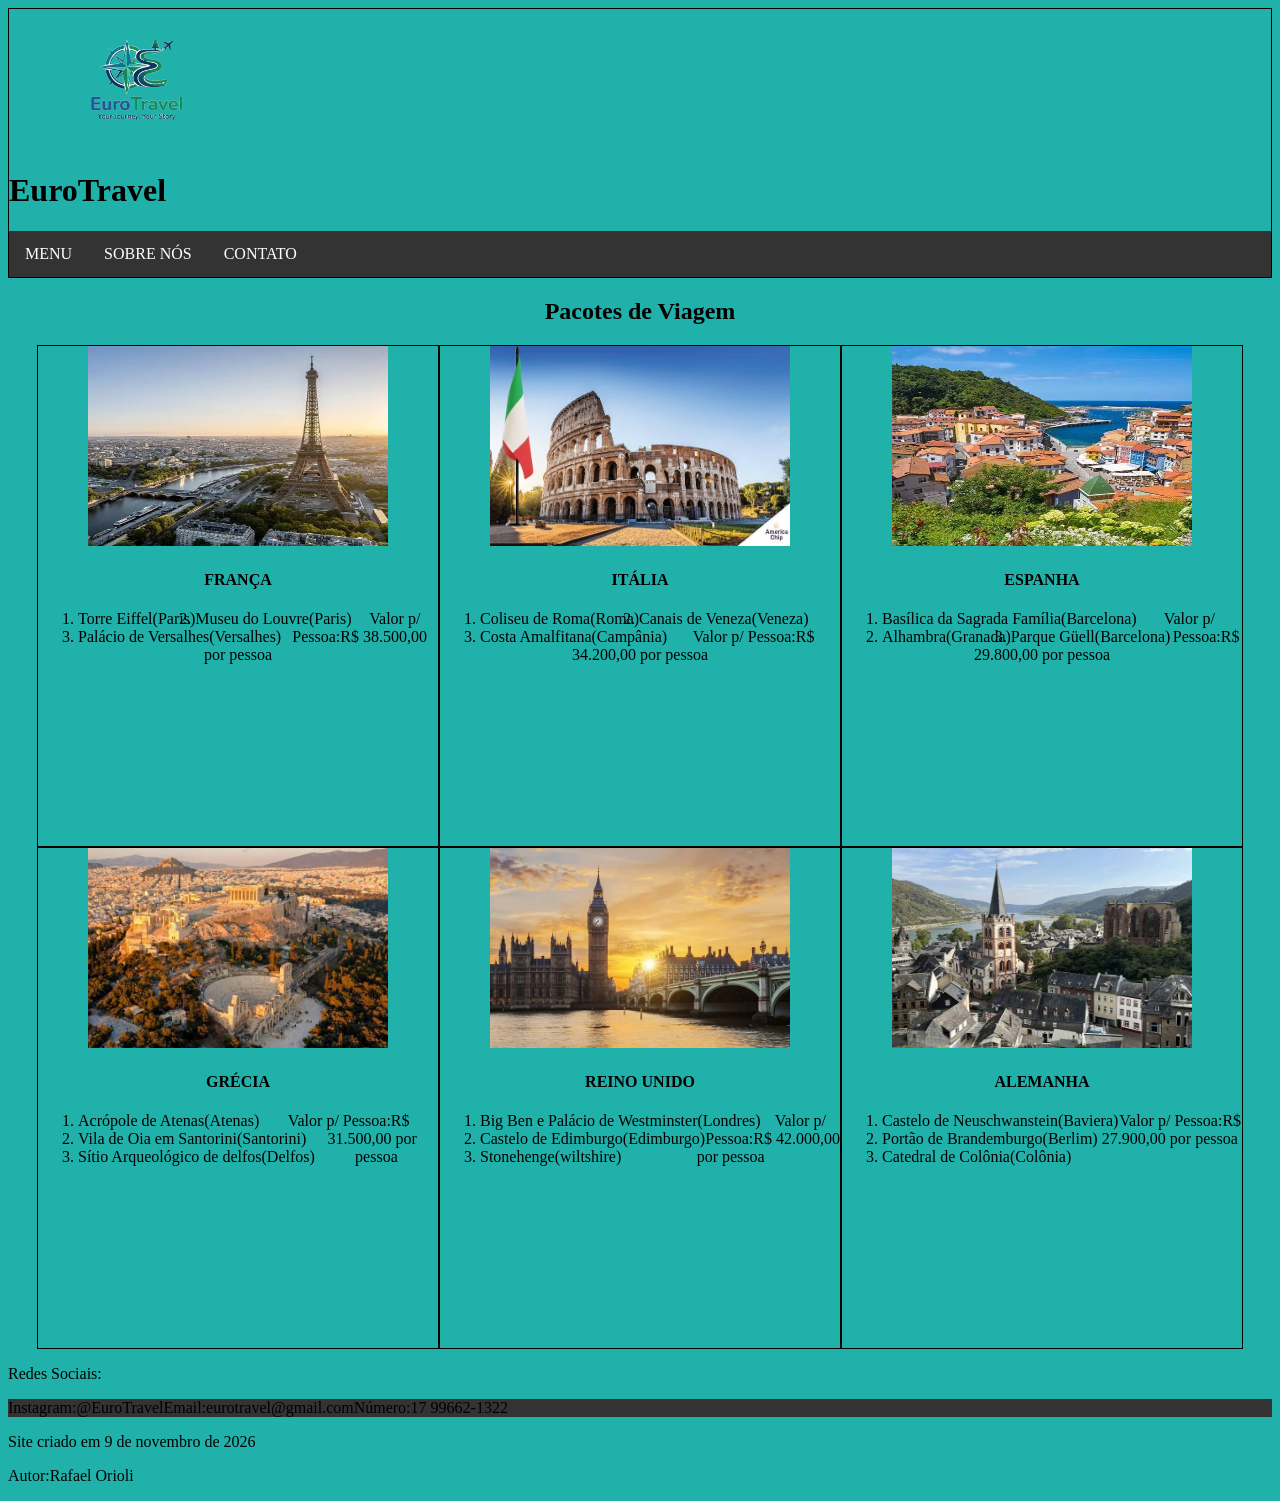
==== _HTML/Index.html @ 78c00abd "Att 1 - index quase completo" ====
<!DOCTYPE html>
<html lang="pt-br">

<head>
    <meta charset="UTF-8">
    <meta name="viewport" content="width=device-width, initial-scale=1.0">
    <title>INICIO</title>
    <link rel="stylesheet" href="../_CSS/style.css">
</head>

<body>
    <header>
        <img id="logo" src="../_IMAGES/logo (1).png" alt="">
        <h1>EuroTravel</h1>
        <nav>
            <ul>
                <li><a href="../_HTML/Index.html">MENU</a></li>
                <li><a href="../_HTML/Sobre.html">SOBRE NÓS</a></li>
                <li><a href="../_HTML/Contato.html">CONTATO</a></li>
            </ul>
        </nav>
    </header>
    <main>
        <section id="indexsection">
            <h2>Pacotes de Viagem</h2>
            <div class="divs">
                <article>
                    <img class="imgpais" src="../_IMAGES/imagemfrança.jpg" alt="">
                    <span>
                        <h4>FRANÇA</h4>
                        <ol type="1">
                            <li>Torre Eiffel(Paris)</li>
                            <li>Museu do Louvre(Paris)</li>
                            <li>Palácio de Versalhes(Versalhes)</li>
                        </ol>
                        <p>Valor p/ Pessoa:R$ 38.500,00 por pessoa</p>
                    </span>
                </article>
                <article>
                    <img class="imgpais" src="../_IMAGES/imagemitalia.jpg" alt="">
                    <span>
                        <h4>ITÁLIA</h4>
                        <ol type="1">
                            <li>Coliseu de Roma(Roma)</li>
                            <li>Canais de Veneza(Veneza)</li>
                            <li>Costa Amalfitana(Campânia)</li>
                        </ol>
                        <p>Valor p/ Pessoa:R$ 34.200,00 por pessoa</p>
                    </span>
                </article>
                <article>
                    <img class="imgpais" src="../_IMAGES/imagemespanha.jpg" alt="">
                    <span>
                        <h4>ESPANHA</h4>
                        <ol type="1">
                            <li>Basílica da Sagrada Família(Barcelona)</li>
                            <li>Alhambra(Granada)</li>
                            <li>Parque Güell(Barcelona)</li>
                        </ol>
                        <p>Valor p/ Pessoa:R$ 29.800,00 por pessoa</p>
                    </span>
                </article>
            </div>
            <div class="divs">
                <article>
                    <img class="imgpais" src="../_IMAGES/imagemgrecia.jpg" alt="">
                    <span>
                        <h4>GRÉCIA</h4>
                        <ol type="1">
                            <li>Acrópole de Atenas(Atenas)</li>
                            <li>Vila de Oia em Santorini(Santorini)</li>
                            <li>Sítio Arqueológico de delfos(Delfos)</li>
                        </ol>
                        <p>Valor p/ Pessoa:R$ 31.500,00 por pessoa</p>
                    </span>
                </article>
                <article>
                    <img class="imgpais" src="../_IMAGES/imagemreinounido.jpg" alt="">
                    <span>
                        <h4>REINO UNIDO</h4>
                        <ol type="1">
                            <li>Big Ben e Palácio de Westminster(Londres)</li>
                            <li>Castelo de Edimburgo(Edimburgo)</li>
                            <li>Stonehenge(wiltshire)</li>
                        </ol>
                        <p>Valor p/ Pessoa:R$ 42.000,00 por pessoa</p>
                    </span>
                </article>
                <article>
                    <img class="imgpais" src="../_IMAGES/imagemalemanha.jpg" alt="">
                    <span>
                        <h4>ALEMANHA</h4>
                        <ol type="1">
                            <li>Castelo de Neuschwanstein(Baviera)</li>
                            <li>Portão de Brandemburgo(Berlim)</li>
                            <li>Catedral de Colônia(Colônia)</li>
                        </ol>
                        <p>Valor p/ Pessoa:R$ 27.900,00 por pessoa</p>
                    </span>
                </article>
            </div>
        </section>
        <footer>
            <p>Redes Sociais:</p>
            <ul>
                <li>Instagram:@EuroTravel</li>
                <li>Email:eurotravel@gmail.com</li>
                <li>Número:17 99662-1322</li>
            </ul>
            <p>Site criado em 9 de novembro de 2026</p>
            <p>Autor:Rafael Orioli</p>
        </footer>
    </main>
</body>

</html>
---- _CSS/style.css ----
.imgpais {
    width: 300px;
    height: 200px;
}

#logo {
    width: 20%;
}

body {
    background-color: lightseagreen;
}

header {
    border: 1px solid black;
}

#indexsection {
    text-align: center;
}

.divs {
    display: inline-flex;
}

article {
    width: 400px;
    height: 500px;
    border: 1px solid black;

}



ul {
    list-style-type: none;
    margin: 0;
    padding: 0;
    overflow: hidden;
    background-color: #333;
}

li {
    float: left;
}

li a {
    display: block;
    color: white;
    text-align: center;
    padding: 14px 16px;
    text-decoration: none;
}

li a:hover {
    background-color: #111;
}
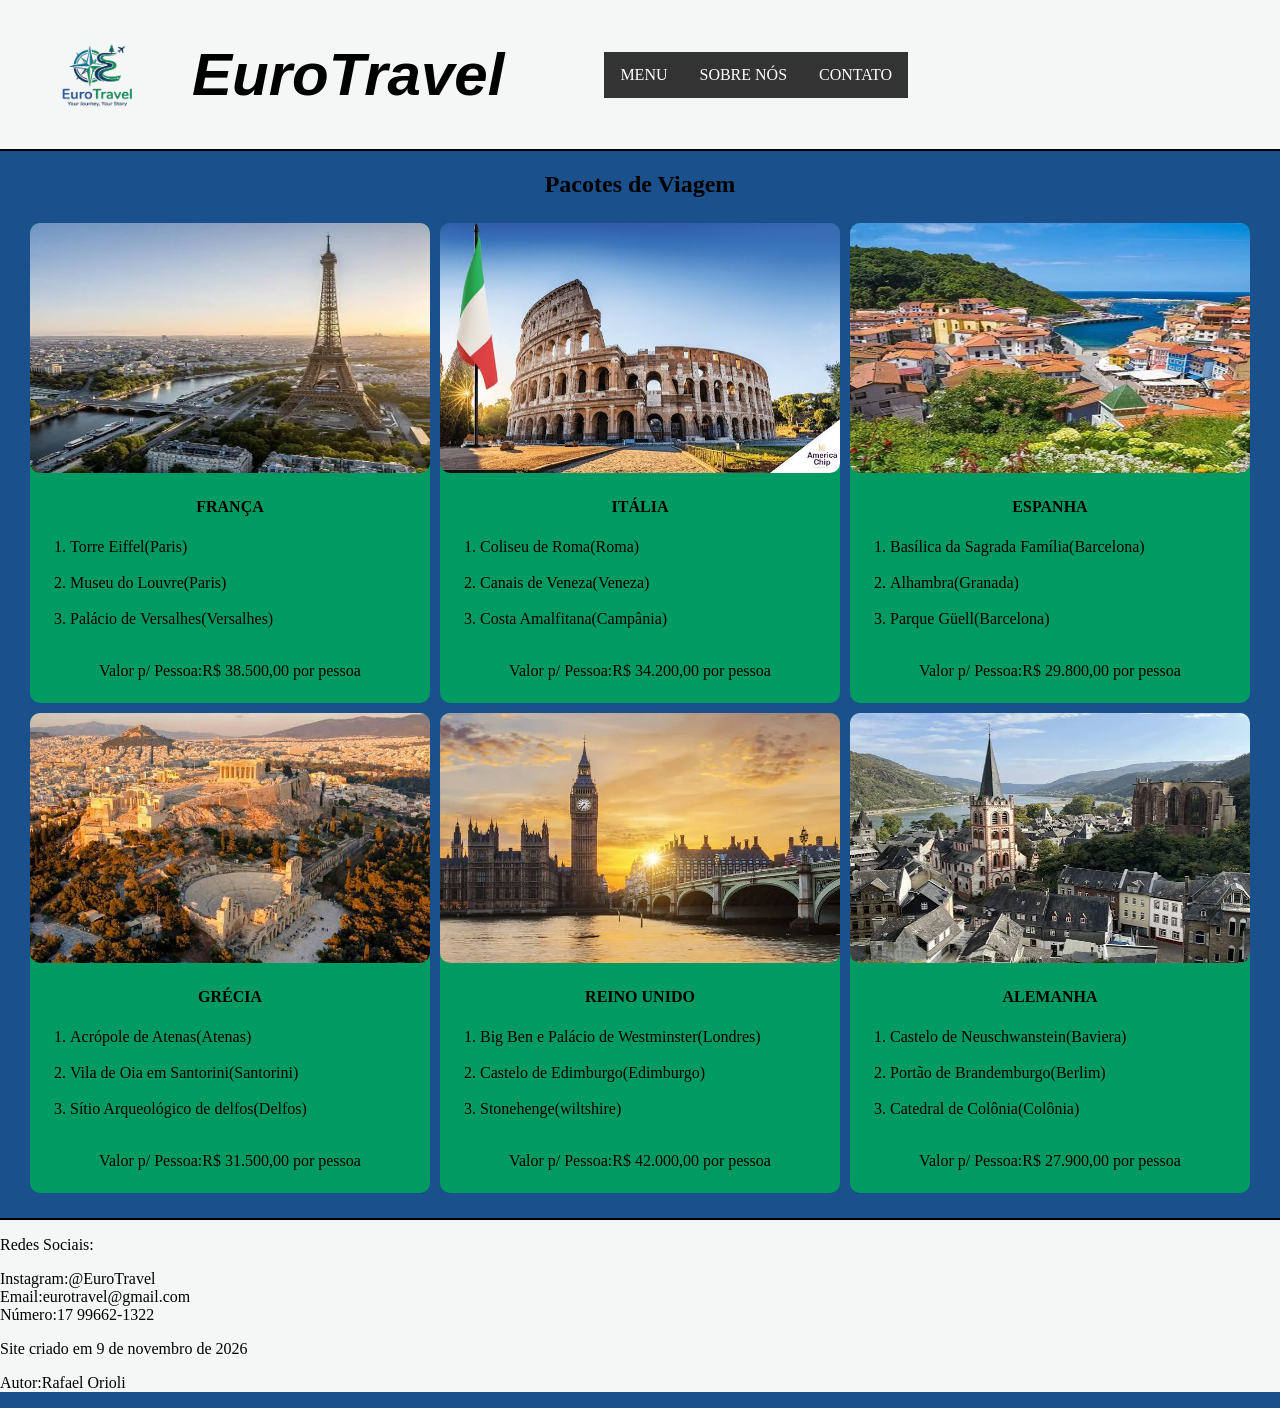
==== commit 5589fce5: "att 2" ====
--- a/_HTML/Index.html
+++ b/_HTML/Index.html
@@ -24,88 +24,88 @@
         <section id="indexsection">
             <h2>Pacotes de Viagem</h2>
             <div class="divs">
-                <article>
+                <article class="articleindex">
                     <img class="imgpais" src="../_IMAGES/imagemfrança.jpg" alt="">
-                    <span>
-                        <h4>FRANÇA</h4>
-                        <ol type="1">
-                            <li>Torre Eiffel(Paris)</li>
-                            <li>Museu do Louvre(Paris)</li>
-                            <li>Palácio de Versalhes(Versalhes)</li>
-                        </ol>
-                        <p>Valor p/ Pessoa:R$ 38.500,00 por pessoa</p>
-                    </span>
+
+                    <h4>FRANÇA</h4>
+                    <ol type="1">
+                        <li>Torre Eiffel(Paris)</li><br>
+                        <li>Museu do Louvre(Paris)</li><br>
+                        <li>Palácio de Versalhes(Versalhes)</li>
+                    </ol><br>
+                    <p>Valor p/ Pessoa:R$ 38.500,00 por pessoa</p>
+
                 </article>
-                <article>
+                <article class="articleindex">
                     <img class="imgpais" src="../_IMAGES/imagemitalia.jpg" alt="">
-                    <span>
-                        <h4>ITÁLIA</h4>
-                        <ol type="1">
-                            <li>Coliseu de Roma(Roma)</li>
-                            <li>Canais de Veneza(Veneza)</li>
-                            <li>Costa Amalfitana(Campânia)</li>
-                        </ol>
-                        <p>Valor p/ Pessoa:R$ 34.200,00 por pessoa</p>
-                    </span>
+
+                    <h4>ITÁLIA</h4>
+                    <ol type="1">
+                        <li>Coliseu de Roma(Roma)</li><br>
+                        <li>Canais de Veneza(Veneza)</li><br>
+                        <li>Costa Amalfitana(Campânia)</li>
+                    </ol><br>
+                    <p>Valor p/ Pessoa:R$ 34.200,00 por pessoa</p>
+
                 </article>
-                <article>
+                <article class="articleindex">
                     <img class="imgpais" src="../_IMAGES/imagemespanha.jpg" alt="">
-                    <span>
-                        <h4>ESPANHA</h4>
-                        <ol type="1">
-                            <li>Basílica da Sagrada Família(Barcelona)</li>
-                            <li>Alhambra(Granada)</li>
-                            <li>Parque Güell(Barcelona)</li>
-                        </ol>
-                        <p>Valor p/ Pessoa:R$ 29.800,00 por pessoa</p>
-                    </span>
+
+                    <h4>ESPANHA</h4>
+                    <ol type="1">
+                        <li>Basílica da Sagrada Família(Barcelona)</li><br>
+                        <li>Alhambra(Granada)</li><br>
+                        <li>Parque Güell(Barcelona)</li>
+                    </ol><br>
+                    <p>Valor p/ Pessoa:R$ 29.800,00 por pessoa</p>
+
                 </article>
             </div>
             <div class="divs">
-                <article>
+                <article class="articleindex">
                     <img class="imgpais" src="../_IMAGES/imagemgrecia.jpg" alt="">
-                    <span>
-                        <h4>GRÉCIA</h4>
-                        <ol type="1">
-                            <li>Acrópole de Atenas(Atenas)</li>
-                            <li>Vila de Oia em Santorini(Santorini)</li>
-                            <li>Sítio Arqueológico de delfos(Delfos)</li>
-                        </ol>
-                        <p>Valor p/ Pessoa:R$ 31.500,00 por pessoa</p>
-                    </span>
+
+                    <h4>GRÉCIA</h4>
+                    <ol type="1">
+                        <li>Acrópole de Atenas(Atenas)</li><br>
+                        <li>Vila de Oia em Santorini(Santorini)</li><br>
+                        <li>Sítio Arqueológico de delfos(Delfos)</li>
+                    </ol><br>
+                    <p>Valor p/ Pessoa:R$ 31.500,00 por pessoa</p>
+
                 </article>
-                <article>
+                <article class="articleindex">
                     <img class="imgpais" src="../_IMAGES/imagemreinounido.jpg" alt="">
-                    <span>
-                        <h4>REINO UNIDO</h4>
-                        <ol type="1">
-                            <li>Big Ben e Palácio de Westminster(Londres)</li>
-                            <li>Castelo de Edimburgo(Edimburgo)</li>
-                            <li>Stonehenge(wiltshire)</li>
-                        </ol>
-                        <p>Valor p/ Pessoa:R$ 42.000,00 por pessoa</p>
-                    </span>
+
+                    <h4>REINO UNIDO</h4>
+                    <ol type="1">
+                        <li>Big Ben e Palácio de Westminster(Londres)</li><br>
+                        <li>Castelo de Edimburgo(Edimburgo)</li><br>
+                        <li>Stonehenge(wiltshire)</li>
+                    </ol><br>
+                    <p>Valor p/ Pessoa:R$ 42.000,00 por pessoa</p>
+
                 </article>
-                <article>
+                <article class="articleindex">
                     <img class="imgpais" src="../_IMAGES/imagemalemanha.jpg" alt="">
-                    <span>
-                        <h4>ALEMANHA</h4>
-                        <ol type="1">
-                            <li>Castelo de Neuschwanstein(Baviera)</li>
-                            <li>Portão de Brandemburgo(Berlim)</li>
-                            <li>Catedral de Colônia(Colônia)</li>
-                        </ol>
-                        <p>Valor p/ Pessoa:R$ 27.900,00 por pessoa</p>
-                    </span>
+
+                    <h4>ALEMANHA</h4>
+                    <ol type="1">
+                        <li>Castelo de Neuschwanstein(Baviera)</li><br>
+                        <li>Portão de Brandemburgo(Berlim)</li><br>
+                        <li>Catedral de Colônia(Colônia)</li>
+                    </ol><br>
+                    <p>Valor p/ Pessoa:R$ 27.900,00 por pessoa</p>
+
                 </article>
             </div>
         </section>
         <footer>
             <p>Redes Sociais:</p>
-            <ul>
-                <li>Instagram:@EuroTravel</li>
-                <li>Email:eurotravel@gmail.com</li>
-                <li>Número:17 99662-1322</li>
+            <ul class="ulfooter">
+                <li>Instagram:@EuroTravel</li><br>
+                <li>Email:eurotravel@gmail.com</li><br>
+                <li>Número:17 99662-1322</li> 
             </ul>
             <p>Site criado em 9 de novembro de 2026</p>
             <p>Autor:Rafael Orioli</p>
--- a/_CSS/style.css
+++ b/_CSS/style.css
@@ -1,36 +1,74 @@
 .imgpais {
-    width: 300px;
-    height: 200px;
+    width: 400px;
+    height: 250px;
+    border: none;
+    border-radius: 10px;
+}
+.imgpais:hover{
+    
 }
 
 #logo {
-    width: 20%;
+    width: 15%;
 }
 
 body {
-    background-color: lightseagreen;
+    background-color: #1A508B;
+    margin: 0px;
 }
 
 header {
-    border: 1px solid black;
+    h1 {
+        margin-right: 100px;
+        font-family: 'Franklin Gothic Medium', 'Arial Narrow', Arial, sans-serif;
+        font-size: 60px;
+        font-style: oblique;
+    }
+
+    background-color: #F4F7F6;
+    align-items: center;
+    display: flex;
+    border-bottom: 2px solid black;
 }
 
 #indexsection {
     text-align: center;
 }
 
+#sectionsobre {
+    text-align: center;
+    flex: 1;
+
+}
+
 .divs {
     display: inline-flex;
 }
 
-article {
+.articleindex {
+    padding: 0px;
+    margin: 5px;
     width: 400px;
-    height: 500px;
-    border: 1px solid black;
+    height: 480px;
+    border: none;
+    border-radius: 10px;
+    background-color: #009B63;
 
+    ol {
+        text-align: left;
+        margin: 0px;
+    }
 }
 
+footer {
+    background-color: #F4F7F6;
+    border-top: 2px solid black;
+    margin-top: 20px;
+}
 
+.ulfooter {
+    background: none;
+}
 
 ul {
     list-style-type: none;
@@ -38,20 +76,20 @@
     padding: 0;
     overflow: hidden;
     background-color: #333;
-}
 
-li {
-    float: left;
-}
+    li {
+        float: left;
+    }
 
-li a {
-    display: block;
-    color: white;
-    text-align: center;
-    padding: 14px 16px;
-    text-decoration: none;
-}
+    li a {
+        display: block;
+        color: white;
+        text-align: center;
+        padding: 14px 16px;
+        text-decoration: none;
+    }
 
-li a:hover {
-    background-color: #111;
+    li a:hover {
+        background-color: #111;
+    }
 }
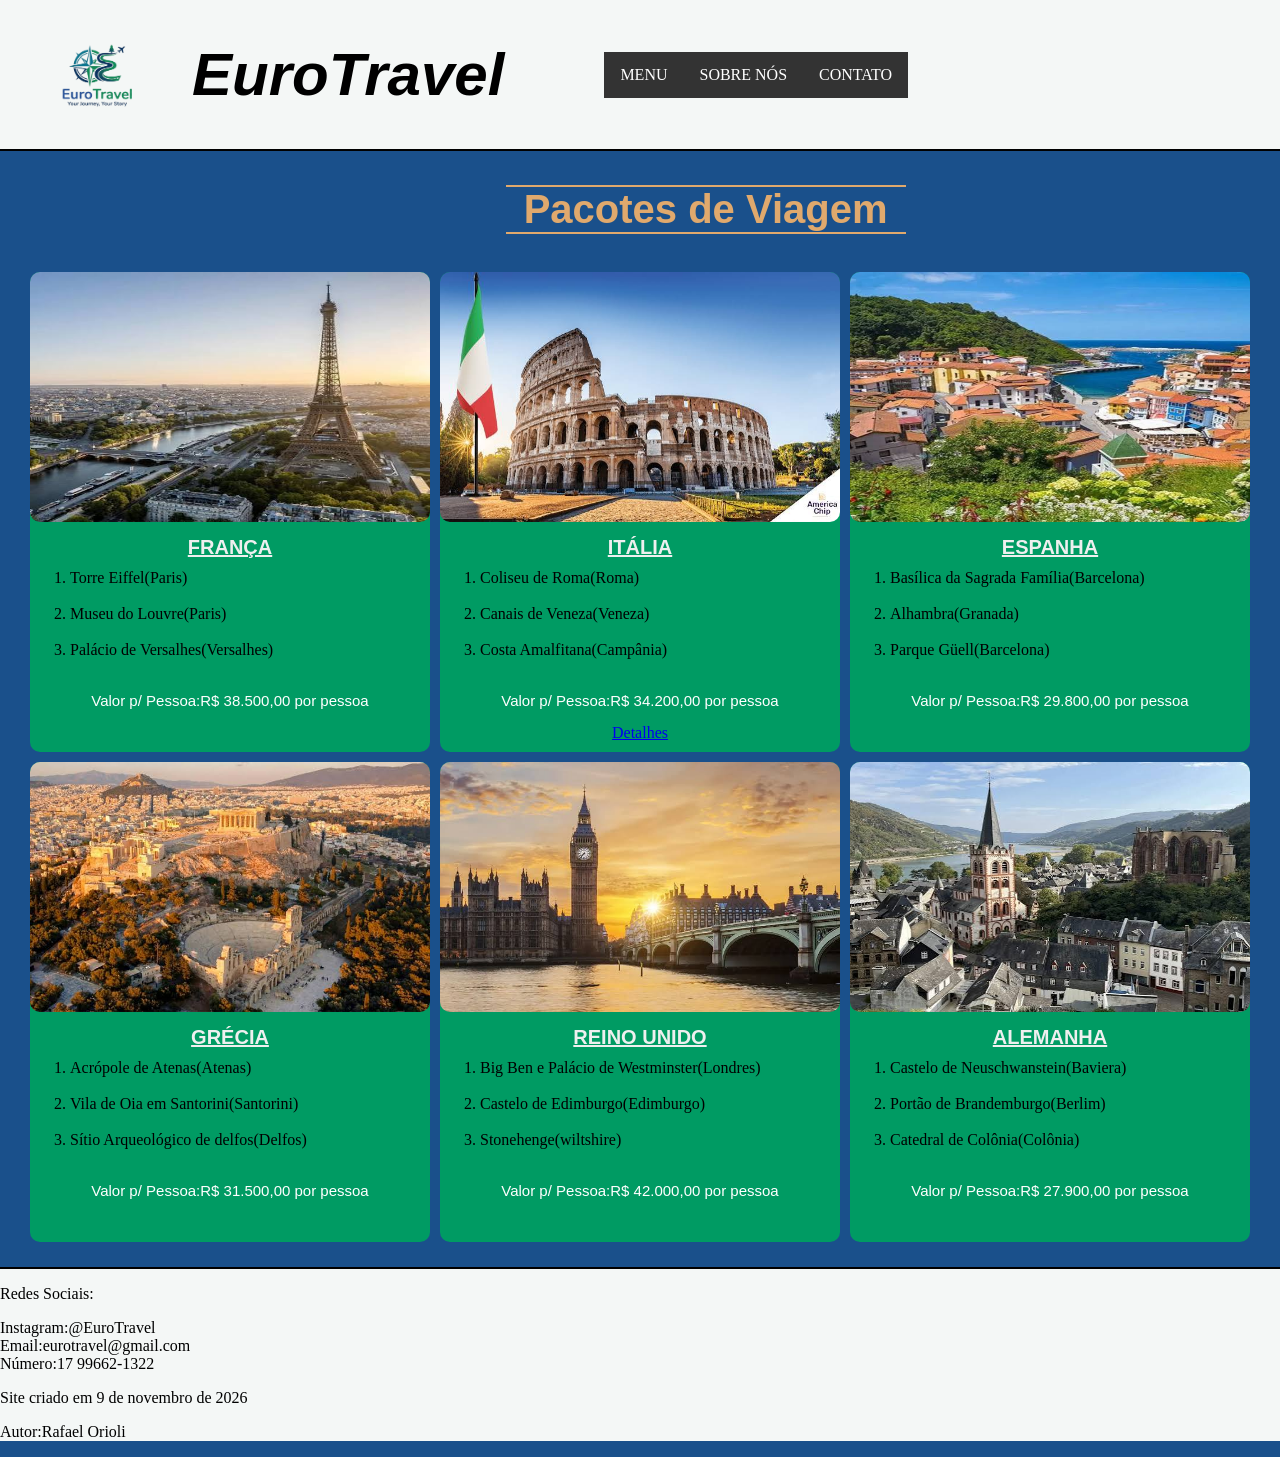
==== commit 217d3932: "att 3" ====
--- a/_HTML/Index.html
+++ b/_HTML/Index.html
@@ -13,7 +13,7 @@
         <img id="logo" src="../_IMAGES/logo (1).png" alt="">
         <h1>EuroTravel</h1>
         <nav>
-            <ul>
+            <ul id="ulselect">
                 <li><a href="../_HTML/Index.html">MENU</a></li>
                 <li><a href="../_HTML/Sobre.html">SOBRE NÓS</a></li>
                 <li><a href="../_HTML/Contato.html">CONTATO</a></li>
@@ -46,6 +46,7 @@
                         <li>Costa Amalfitana(Campânia)</li>
                     </ol><br>
                     <p>Valor p/ Pessoa:R$ 34.200,00 por pessoa</p>
+                    <a href="../_HTML/Italia.html">Detalhes</a>
 
                 </article>
                 <article class="articleindex">
@@ -100,17 +101,18 @@
                 </article>
             </div>
         </section>
-        <footer>
-            <p>Redes Sociais:</p>
-            <ul class="ulfooter">
-                <li>Instagram:@EuroTravel</li><br>
-                <li>Email:eurotravel@gmail.com</li><br>
-                <li>Número:17 99662-1322</li> 
-            </ul>
-            <p>Site criado em 9 de novembro de 2026</p>
-            <p>Autor:Rafael Orioli</p>
-        </footer>
     </main>
+    <footer>
+        <p>Redes Sociais:</p>
+        <ul class="ulfooter">
+            <li>Instagram:@EuroTravel</li><br>
+            <li>Email:eurotravel@gmail.com</li><br>
+            <li>Número:17 99662-1322</li>
+        </ul>
+        <p>Site criado em 9 de novembro de 2026</p>
+        <p>Autor:Rafael Orioli</p>
+    </footer>
+
 </body>
 
 </html>
--- a/_CSS/style.css
+++ b/_CSS/style.css
@@ -3,9 +3,6 @@
     height: 250px;
     border: none;
     border-radius: 10px;
-}
-.imgpais:hover{
-    
 }
 
 #logo {
@@ -29,6 +26,35 @@
     align-items: center;
     display: flex;
     border-bottom: 2px solid black;
+}
+
+h2 {
+    margin-left: 39.5%;
+    margin-right: 39%;
+    width: 400px;
+    font-family: sans-serif;
+    font-size: 40px;
+    color: #E0A96D;
+    font-weight: bold;
+    border-top: 2px solid #E0A96D;
+    border-bottom: 2px solid #E0A96D;
+}
+
+h4 {
+    font-family: sans-serif;
+    font-size: 20px;
+    font-weight: bolder;
+    text-decoration: underline;
+    margin: 10px;
+    color: #eef0ef;
+}
+
+section {
+    p {
+        color: white;
+        font-family: Verdana, Geneva, Tahoma, sans-serif;
+        font-size: 15px;
+    }
 }
 
 #indexsection {
@@ -60,10 +86,39 @@
     }
 }
 
+.articleindex:hover {
+    transform: rotate(0deg) scale(1.1);
+    z-index: 1;
+    box-shadow: 0px 0px 20px 6px rgba(255, 255, 255, 0.7);
+    cursor: pointer;
+}
+
 footer {
     background-color: #F4F7F6;
     border-top: 2px solid black;
     margin-top: 20px;
+}
+
+#ulcontato {
+    background: none;
+
+    li {
+        float: none;
+        color: white;
+        font-family: Verdana, Geneva, Tahoma, sans-serif;
+        font-size: 15px;
+    }
+}
+
+#ulsobre {
+    background: none;
+
+    li {
+        float: none;
+        color: white;
+        font-family: Verdana, Geneva, Tahoma, sans-serif;
+        font-size: 15px;
+    }
 }
 
 .ulfooter {
@@ -92,4 +147,47 @@
     li a:hover {
         background-color: #111;
     }
+}
+
+fieldset {
+    margin-top: 20px;
+    margin-bottom: 20px;
+}
+
+legend {
+    color: white;
+    font-family: Verdana, Geneva, Tahoma, sans-serif;
+    font-size: 15px;
+}
+
+input {
+    width: 300px;
+    height: 30px;
+    border: none;
+    border-radius: 10px;
+}
+
+.btt {
+    width: 200px;
+    height: 30px;
+    background-color: lightblue;
+}
+
+.btt:hover {
+    background-color: lightskyblue;
+    box-shadow: 0px 0px 10px 3px rgba(255, 255, 255, 0.7);
+    transform: rotate(0deg) scale(1.1);
+    z-index: 1;
+}
+
+textarea {
+    resize: none;
+    width: 300px;
+    height: 100px;
+    border: none;
+    border-radius: 10px;
+}
+
+#maincontato {
+    margin-left: 10px;
 }
